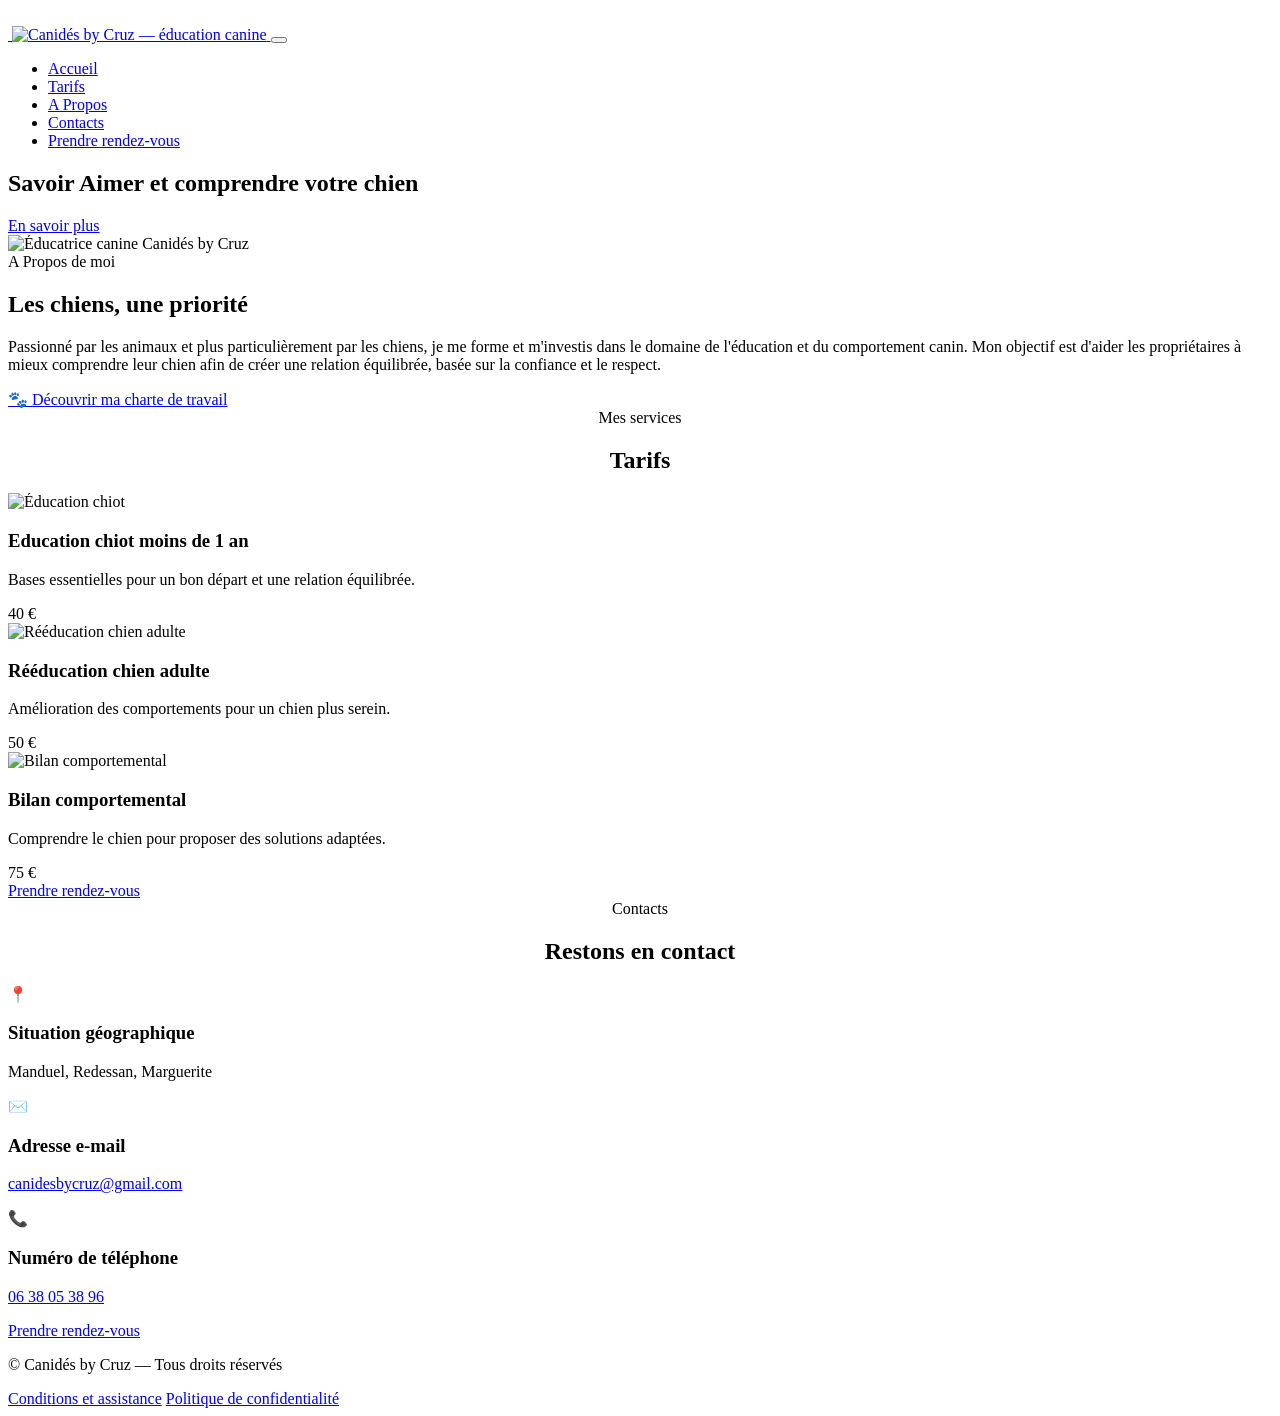
==== index.html @ 5c5f5c9a "Add files via upload" ====
<!DOCTYPE html>
<html lang="fr">
<head>
<meta charset="UTF-8">
<meta name="viewport" content="width=device-width, initial-scale=1.0">
<title>Canidés by Cruz — Éducation et comportement canin</title>
<meta name="description" content="Éducation canine, rééducation et bilan comportemental pour chiens à Manduel, Redessan, Marguerite (Gard).">
<link rel="icon" href="assets/images/logo-icon.png">
<link rel="preconnect" href="https://fonts.googleapis.com">
<link href="https://fonts.googleapis.com/css2?family=Abril+Fatface&family=Caveat:wght@700&family=Poppins:wght@400;500;600;700&display=swap" rel="stylesheet">
<link rel="stylesheet" href="assets/css/style.css">
</head>
<body>
<script>document.documentElement.classList.add('js-loading');</script>
<div class="page-transition" id="pageTransition" aria-hidden="true"><img class="pt-logo" src="assets/images/logo-dog.png" alt=""></div>

<header class="site-header">
  <div class="container">
    <a href="#accueil" class="logo">
      <img class="logo-dog" src="assets/images/logo-dog.png" alt="">
      <img class="logo-word" src="assets/images/logo-word.png" alt="Canidés by Cruz — éducation canine">
    </a>
    <button class="nav-toggle" id="navToggle" aria-label="Menu">
      <span></span><span></span><span></span>
    </button>
    <ul class="nav-links" id="navLinks">
      <li><a href="#accueil">Accueil</a></li>
      <li><a href="#tarifs">Tarifs</a></li>
      <li><a href="#a-propos">A Propos</a></li>
      <li><a href="#contact">Contacts</a></li>
      <li><a href="pre-bilan.html" class="nav-cta">Prendre rendez-vous</a></li>
    </ul>
  </div>
</header>

<section id="accueil" class="hero">
  <div class="container hero-content">
    <h1>Savoir Aimer et comprendre votre chien</h1>
    <a href="#a-propos" class="btn">En savoir plus</a>
  </div>
</section>

<section id="a-propos" class="bg-peach">
  <div class="container about-grid">
    <div class="about-photo">
      <img src="assets/images/about-photo.jpg" alt="Éducatrice canine Canidés by Cruz">
    </div>
    <div class="about-text">
      <span class="section-kicker">A Propos de moi</span>
      <h2 class="section-title">Les chiens, une priorité</h2>
      <p>Passionné par les animaux et plus particulièrement par les chiens, je me forme et m'investis dans le domaine de l'éducation et du comportement canin. Mon objectif est d'aider les propriétaires à mieux comprendre leur chien afin de créer une relation équilibrée, basée sur la confiance et le respect.</p>
      <a href="charte.html" class="about-link">🐾 Découvrir ma charte de travail</a>
    </div>
  </div>
</section>

<section id="tarifs">
  <div class="container">
    <div style="text-align:center">
      <span class="section-kicker">Mes services</span>
      <h2 class="section-title">Tarifs</h2>
    </div>
    <div class="services-grid">
      <div class="service-card">
        <div class="service-photo"><img src="assets/images/icon-1.png" alt="Éducation chiot"></div>
        <div class="service-body">
          <h3>Education chiot moins de 1 an</h3>
          <p>Bases essentielles pour un bon départ et une relation équilibrée.</p>
          <div class="service-price">40 €</div>
        </div>
      </div>
      <div class="service-card">
        <div class="service-photo"><img src="assets/images/icon-2.png" alt="Rééducation chien adulte"></div>
        <div class="service-body">
          <h3>Rééducation chien adulte</h3>
          <p>Amélioration des comportements pour un chien plus serein.</p>
          <div class="service-price">50 €</div>
        </div>
      </div>
      <div class="service-card">
        <div class="service-photo"><img src="assets/images/icon-3.png" alt="Bilan comportemental"></div>
        <div class="service-body">
          <h3>Bilan comportemental</h3>
          <p>Comprendre le chien pour proposer des solutions adaptées.</p>
          <div class="service-price">75 €</div>
        </div>
      </div>
    </div>
    <div class="contact-cta">
      <a href="pre-bilan.html" class="btn">Prendre rendez-vous</a>
    </div>
  </div>
</section>

<section id="contact" class="bg-peach">
  <div class="container">
    <div style="text-align:center">
      <span class="section-kicker">Contacts</span>
      <h2 class="section-title">Restons en contact</h2>
    </div>
    <div class="contact-grid">
      <div class="contact-card">
        <div class="icon">📍</div>
        <h3>Situation géographique</h3>
        <p>Manduel, Redessan, Marguerite</p>
      </div>
      <div class="contact-card">
        <div class="icon">✉️</div>
        <h3>Adresse e-mail</h3>
        <p><a href="mailto:canidesbycruz@gmail.com">canidesbycruz@gmail.com</a></p>
      </div>
      <div class="contact-card">
        <div class="icon">📞</div>
        <h3>Numéro de téléphone</h3>
        <p><a href="tel:0638053896">06 38 05 38 96</a></p>
      </div>
    </div>
    <div class="contact-cta">
      <a href="pre-bilan.html" class="btn">Prendre rendez-vous</a>
    </div>
  </div>
</section>

<footer>
  <div class="container">
    <p>&copy; <span id="year"></span> Canidés by Cruz — Tous droits réservés</p>
    <div class="footer-links">
      <a href="#">Conditions et assistance</a>
      <a href="#">Politique de confidentialité</a>
    </div>
  </div>
</footer>

<script src="assets/js/script.js"></script>
</body>
</html>
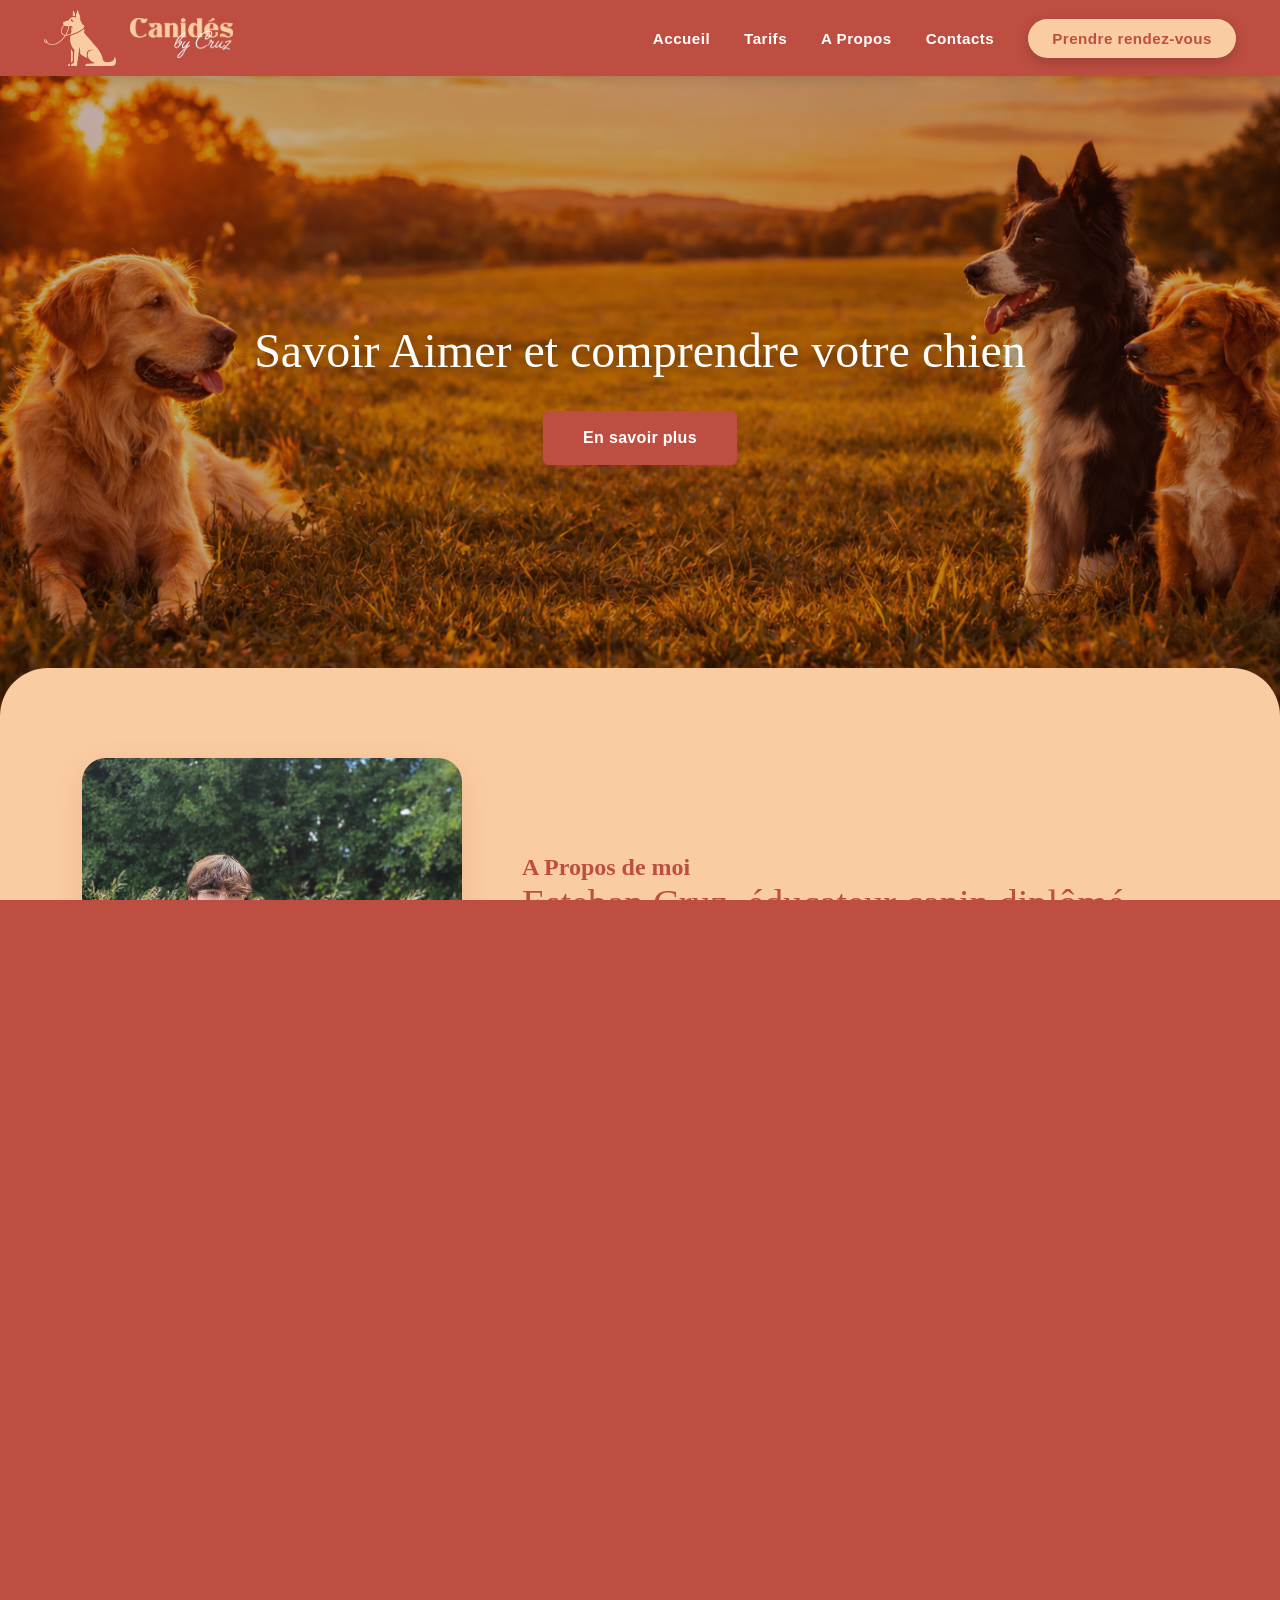
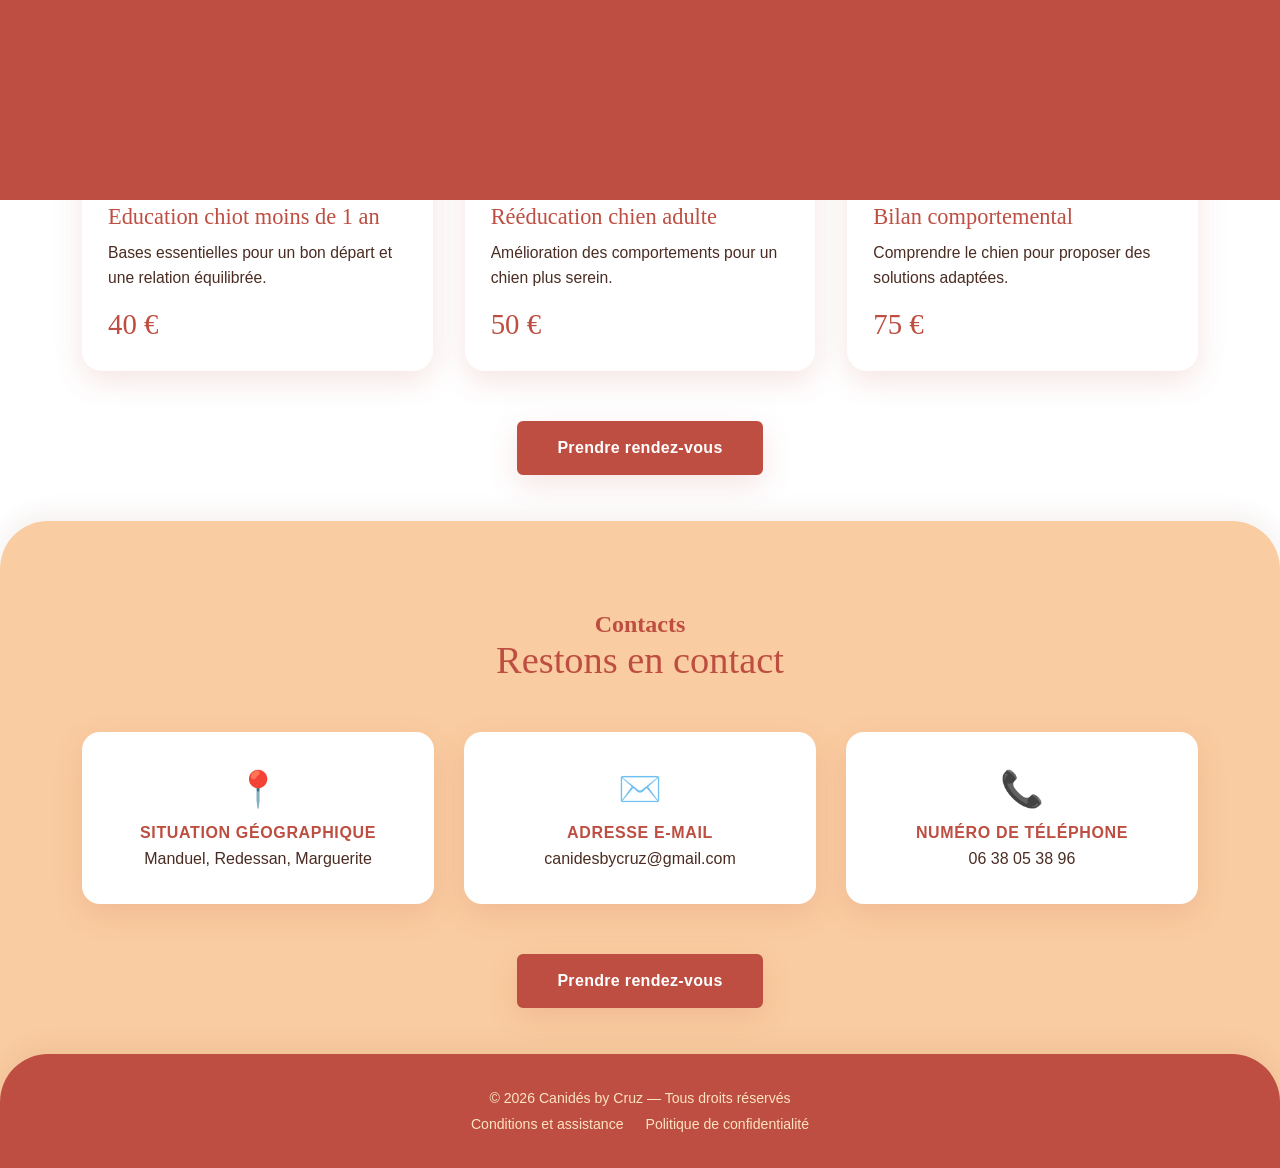
==== commit ef0b0da2: "Add files via upload" ====
--- a/index.html
+++ b/index.html
@@ -43,13 +43,16 @@
 <section id="a-propos" class="bg-peach">
   <div class="container about-grid">
     <div class="about-photo">
-      <img src="assets/images/about-photo.jpg" alt="Éducatrice canine Canidés by Cruz">
+      <img src="assets/images/about-photo.jpg" alt="Esteban Cruz, éducateur canin diplômé d'État">
     </div>
     <div class="about-text">
       <span class="section-kicker">A Propos de moi</span>
-      <h2 class="section-title">Les chiens, une priorité</h2>
-      <p>Passionné par les animaux et plus particulièrement par les chiens, je me forme et m'investis dans le domaine de l'éducation et du comportement canin. Mon objectif est d'aider les propriétaires à mieux comprendre leur chien afin de créer une relation équilibrée, basée sur la confiance et le respect.</p>
-      <a href="charte.html" class="about-link">🐾 Découvrir ma charte de travail</a>
+      <h2 class="section-title">Esteban Cruz, éducateur canin diplômé d'État</h2>
+      <p>Passionné par les chiens depuis toujours, j'ai choisi d'en faire mon métier afin d'aider les propriétaires à mieux comprendre leur compagnon et à construire une relation équilibrée et respectueuse. Très tôt, j'ai orienté mon parcours vers le domaine canin, en alliant connaissances théoriques, pratique de terrain et accompagnement humain.</p>
+      <div class="about-actions">
+        <a href="a-propos.html" class="btn">Découvrir mon parcours</a>
+        <a href="charte.html" class="about-link">🐾 Ma charte de travail</a>
+      </div>
     </div>
   </div>
 </section>
--- a/assets/css/style.css
+++ b/assets/css/style.css
@@ -0,0 +1,599 @@
+/* Canidés by Cruz — couleurs officielles, ne pas modifier */
+:root {
+  --red: #bd4e41;
+  --red-dark: #a33f34;
+  --peach: #facca1;
+  --peach-light: #fde3c4;
+  --white: #ffffff;
+  --text: #4a2c22;
+  --shadow: 0 10px 30px rgba(189, 78, 65, 0.15);
+}
+
+* { box-sizing: border-box; margin: 0; padding: 0; }
+
+html { scroll-behavior: smooth; }
+
+body {
+  font-family: 'Poppins', sans-serif;
+  color: var(--text);
+  background: var(--white);
+  overflow-x: hidden;
+}
+
+h1, h2, h3 { font-family: 'Abril Fatface', serif; font-weight: 400; line-height: 1.15; }
+
+.script {
+  font-family: 'Caveat', cursive;
+  font-weight: 700;
+}
+
+img { max-width: 100%; display: block; }
+
+a { text-decoration: none; color: inherit; }
+
+.container {
+  max-width: 1180px;
+  margin: 0 auto;
+  padding: 0 32px;
+}
+
+/* Header */
+.site-header {
+  position: sticky;
+  top: 0;
+  z-index: 100;
+  background: var(--red);
+  box-shadow: 0 2px 12px rgba(0,0,0,0.12);
+}
+
+.site-header .container {
+  display: flex;
+  align-items: center;
+  justify-content: space-between;
+  max-width: 100%;
+  padding-top: 10px;
+  padding-bottom: 10px;
+  padding-left: 44px;
+  padding-right: 44px;
+}
+
+.logo {
+  display: flex;
+  align-items: center;
+  gap: 14px;
+  flex-shrink: 0;
+  transition: transform 0.3s ease;
+}
+.logo:hover { transform: scale(1.04); }
+
+.logo img { width: auto; display: block; }
+.logo-dog { height: 56px; }
+.logo-word { height: 40px; }
+
+.nav-links {
+  display: flex;
+  align-items: center;
+  gap: 34px;
+  list-style: none;
+  margin-left: auto;
+}
+
+.nav-links > li { display: flex; align-items: center; }
+
+.nav-links a {
+  color: var(--white);
+  font-weight: 600;
+  font-size: 0.95rem;
+  letter-spacing: 0.03em;
+  position: relative;
+  transition: color 0.2s;
+}
+
+/* soulignement animé au survol des liens simples */
+.nav-links a:not(.nav-cta)::after {
+  content: "";
+  position: absolute;
+  left: 0;
+  bottom: -6px;
+  width: 100%;
+  height: 2px;
+  background: var(--peach);
+  transform: scaleX(0);
+  transform-origin: left;
+  transition: transform 0.28s ease;
+}
+.nav-links a:not(.nav-cta):hover { color: var(--peach); }
+.nav-links a:not(.nav-cta):hover::after { transform: scaleX(1); }
+
+/* bouton "Prendre rendez-vous" tout à droite */
+.nav-cta {
+  background: var(--peach);
+  color: var(--red) !important;
+  padding: 11px 24px;
+  border-radius: 40px;
+  font-weight: 700 !important;
+  letter-spacing: 0.02em;
+  box-shadow: 0 4px 14px rgba(0,0,0,0.18);
+  transition: transform 0.2s ease, box-shadow 0.2s ease, background 0.2s ease;
+  animation: ctaGlow 2.8s ease-in-out infinite;
+}
+@keyframes ctaGlow {
+  0%, 100% { box-shadow: 0 4px 14px rgba(0,0,0,0.18); }
+  50% { box-shadow: 0 4px 20px rgba(250,204,161,0.85); }
+}
+.nav-cta:hover {
+  color: var(--red) !important;
+  background: #ffffff;
+  transform: translateY(-2px);
+  box-shadow: 0 8px 20px rgba(0,0,0,0.28);
+}
+
+.nav-toggle {
+  display: none;
+  flex-direction: column;
+  gap: 5px;
+  background: none;
+  border: none;
+  cursor: pointer;
+  padding: 6px;
+}
+.nav-toggle span { width: 26px; height: 3px; background: var(--white); border-radius: 2px; }
+
+/* Hero */
+.hero {
+  position: relative;
+  min-height: 640px;
+  display: flex;
+  align-items: center;
+  justify-content: center;
+  text-align: center;
+  overflow: hidden;
+}
+.hero::before {
+  content: "";
+  position: absolute;
+  inset: 0;
+  background: url('../images/hero.png') center/cover no-repeat;
+  animation: kenburns 20s ease-out both;
+  z-index: 0;
+}
+.hero::after {
+  content: "";
+  position: absolute;
+  inset: 0;
+  background: linear-gradient(rgba(60,20,10,0.32), rgba(60,20,10,0.32));
+  z-index: 1;
+}
+.hero-content { position: relative; z-index: 2; }
+
+.hero-content h1 {
+  color: var(--white);
+  font-size: 3rem;
+  text-shadow: 0 3px 12px rgba(0,0,0,0.35);
+  max-width: 780px;
+  margin: 0 auto 32px;
+  animation: fadeInUp 0.9s ease 0.3s both;
+}
+.hero-content .btn { animation: fadeInUp 0.9s ease 0.6s both; }
+
+.btn {
+  position: relative;
+  overflow: hidden;
+  display: inline-block;
+  background: var(--red);
+  color: var(--white);
+  padding: 16px 38px;
+  border-radius: 6px;
+  font-weight: 700;
+  letter-spacing: 0.02em;
+  box-shadow: var(--shadow);
+  border: 2px solid var(--red);
+  transition: transform 0.2s, background 0.2s, box-shadow 0.2s;
+  cursor: pointer;
+  font-size: 1rem;
+}
+/* reflet lumineux qui balaie le bouton au survol */
+.btn::after {
+  content: "";
+  position: absolute;
+  top: 0;
+  left: -130%;
+  width: 60%;
+  height: 100%;
+  background: linear-gradient(120deg, transparent, rgba(255,255,255,0.4), transparent);
+  transform: skewX(-20deg);
+  transition: left 0.6s ease;
+}
+.btn:hover::after { left: 150%; }
+.btn:hover {
+  transform: translateY(-3px);
+  background: var(--red-dark);
+  box-shadow: 0 12px 26px rgba(189,78,65,0.35);
+}
+
+.btn-outline {
+  background: transparent;
+  color: var(--red);
+  border: 2px solid var(--red);
+}
+.btn-outline:hover { background: var(--red); color: var(--white); }
+
+/* Sections */
+section { padding: 90px 0; }
+.bg-peach { background: var(--peach); }
+
+/* Transitions douces : panneaux arrondis qui se chevauchent.
+   Chaque section remonte légèrement sur la précédente et ses coins
+   supérieurs arrondis laissent apparaître la couleur du dessous. */
+#a-propos, #tarifs, #contact, footer {
+  position: relative;
+  border-top-left-radius: 48px;
+  border-top-right-radius: 48px;
+  margin-top: -48px;
+  box-shadow: 0 -8px 24px rgba(120,45,35,0.07);
+}
+#a-propos { z-index: 1; }
+#tarifs   { z-index: 2; }
+#contact  { z-index: 3; }
+footer    { z-index: 4; }
+
+.section-title {
+  color: var(--red);
+  font-size: 2.4rem;
+  margin-bottom: 8px;
+}
+.section-kicker {
+  font-family: 'Caveat', cursive;
+  font-size: 1.5rem;
+  color: var(--red);
+  font-weight: 700;
+}
+
+/* About */
+.about-grid {
+  display: grid;
+  grid-template-columns: 380px 1fr;
+  gap: 60px;
+  align-items: center;
+}
+.about-photo {
+  border-radius: 24px;
+  overflow: hidden;
+  box-shadow: var(--shadow);
+  aspect-ratio: 3/4;
+  transition: transform 0.4s ease, box-shadow 0.4s ease;
+}
+.about-photo:hover {
+  transform: translateY(-6px);
+  box-shadow: 0 22px 44px rgba(189,78,65,0.28);
+}
+.about-photo img { width: 100%; height: 100%; object-fit: cover; transition: transform 0.6s cubic-bezier(.2,.7,.2,1); }
+.about-photo:hover img { transform: scale(1.06); }
+.about-text p { margin-top: 20px; font-size: 1.08rem; line-height: 1.75; }
+
+/* Services / Tarifs */
+.services-grid {
+  display: grid;
+  grid-template-columns: repeat(3, 1fr);
+  gap: 32px;
+  margin-top: 50px;
+}
+.service-card {
+  position: relative;
+  background: var(--white);
+  border-radius: 20px;
+  overflow: hidden;
+  box-shadow: var(--shadow);
+  transition: transform 0.4s cubic-bezier(.2,.7,.2,1), box-shadow 0.4s ease;
+}
+/* barre d'accent qui se déploie en haut de la carte au survol */
+.service-card::before {
+  content: "";
+  position: absolute;
+  top: 0; left: 0; right: 0;
+  height: 5px;
+  background: var(--red);
+  transform: scaleX(0);
+  transform-origin: left;
+  transition: transform 0.4s ease;
+  z-index: 3;
+}
+.service-card:hover::before { transform: scaleX(1); }
+.service-card:hover {
+  transform: translateY(-14px);
+  box-shadow: 0 24px 46px rgba(189,78,65,0.30);
+}
+.service-photo { height: 260px; overflow: hidden; }
+.service-photo img {
+  width: 100%; height: 100%;
+  object-fit: cover; object-position: 50% 12%;
+  transition: transform 0.6s cubic-bezier(.2,.7,.2,1);
+}
+.service-card:hover .service-photo img { transform: scale(1.09); }
+.service-body { padding: 26px 26px 30px; }
+.service-body h3 { color: var(--red); font-size: 1.4rem; margin-bottom: 10px; transition: color 0.3s ease; }
+.service-body p { font-size: 0.98rem; line-height: 1.6; margin-bottom: 18px; }
+.service-price {
+  font-family: 'Abril Fatface', serif;
+  font-size: 1.8rem;
+  color: var(--red);
+  display: inline-block;
+  transition: transform 0.35s cubic-bezier(.2,.7,.2,1);
+}
+.service-card:hover .service-price { transform: scale(1.14); }
+
+/* Contact */
+.contact-grid {
+  display: grid;
+  grid-template-columns: repeat(3, 1fr);
+  gap: 30px;
+  margin-top: 50px;
+  text-align: center;
+}
+.contact-card {
+  background: var(--white);
+  border-radius: 18px;
+  padding: 36px 24px;
+  box-shadow: var(--shadow);
+  transition: transform 0.3s cubic-bezier(.2,.7,.2,1), box-shadow 0.3s ease;
+}
+.contact-card:hover {
+  transform: translateY(-8px);
+  box-shadow: 0 18px 36px rgba(189,78,65,0.22);
+}
+.contact-card .icon {
+  font-size: 2.2rem;
+  margin-bottom: 14px;
+  display: inline-block;
+  transition: transform 0.35s cubic-bezier(.34,1.56,.64,1);
+}
+.contact-card:hover .icon { transform: scale(1.25) translateY(-3px); }
+.contact-card h3 { font-family: 'Poppins', sans-serif; font-weight: 700; font-size: 1rem; color: var(--red); margin-bottom: 8px; text-transform: uppercase; letter-spacing: 0.04em; }
+.contact-cta { text-align: center; margin-top: 50px; }
+
+/* Footer */
+footer {
+  background: var(--red);
+  color: var(--peach-light);
+  padding: 36px 0;
+  text-align: center;
+  font-size: 0.88rem;
+}
+footer .footer-links { margin-top: 10px; display: flex; gap: 22px; justify-content: center; flex-wrap: wrap; }
+footer a:hover { color: var(--white); }
+
+/* Pré-bilan form page */
+.form-page-hero {
+  background: var(--red);
+  padding: 70px 0 60px;
+  text-align: center;
+  color: var(--white);
+}
+.form-page-hero h1 { color: var(--peach); font-size: 2.6rem; margin-bottom: 14px; }
+.form-page-hero p { max-width: 620px; margin: 0 auto; font-size: 1.05rem; line-height: 1.6; }
+
+.form-wrap {
+  max-width: 720px;
+  margin: -40px auto 0;
+  background: var(--white);
+  border-radius: 22px;
+  box-shadow: var(--shadow);
+  padding: 46px;
+  position: relative;
+  z-index: 2;
+}
+
+.form-row { display: grid; grid-template-columns: 1fr 1fr; gap: 20px; }
+.field { margin-bottom: 20px; }
+.field label { display: block; font-weight: 600; margin-bottom: 7px; font-size: 0.92rem; color: var(--red-dark); }
+.field input, .field select, .field textarea {
+  width: 100%;
+  padding: 13px 16px;
+  border: 2px solid var(--peach);
+  border-radius: 10px;
+  font-family: 'Poppins', sans-serif;
+  font-size: 0.96rem;
+  color: var(--text);
+  background: #fffaf4;
+  transition: border-color 0.2s;
+}
+.field input:focus, .field select:focus, .field textarea:focus {
+  outline: none;
+  border-color: var(--red);
+}
+.field textarea { resize: vertical; min-height: 120px; }
+
+.form-note { font-size: 0.85rem; color: #8a6a5c; margin-top: -6px; margin-bottom: 24px; }
+
+.first-rdv-note {
+  background: var(--peach-light);
+  border: 2px solid var(--peach);
+  border-radius: 12px;
+  padding: 16px 20px;
+  font-size: 0.94rem;
+  line-height: 1.55;
+  color: var(--red-dark);
+  margin-bottom: 24px;
+}
+.first-rdv-note strong { color: var(--red); }
+
+/* Charte */
+.charte-intro {
+  text-align: center;
+  max-width: 720px;
+  margin: 0 auto 50px;
+  font-size: 1.08rem;
+  line-height: 1.7;
+}
+.charte-list {
+  max-width: 820px;
+  margin: 0 auto;
+  display: flex;
+  flex-direction: column;
+  gap: 26px;
+}
+.charte-item {
+  background: var(--white);
+  border-radius: 18px;
+  box-shadow: var(--shadow);
+  padding: 30px 34px;
+  display: flex;
+  gap: 22px;
+  align-items: flex-start;
+  transition: transform 0.3s cubic-bezier(.2,.7,.2,1), box-shadow 0.3s ease;
+}
+.charte-item:hover {
+  transform: translateX(8px);
+  box-shadow: 0 16px 32px rgba(189,78,65,0.20);
+}
+.charte-item .paw {
+  font-size: 1.8rem;
+  line-height: 1;
+  flex-shrink: 0;
+  transition: transform 0.35s cubic-bezier(.34,1.56,.64,1);
+}
+.charte-item:hover .paw { transform: rotate(-14deg) scale(1.18); }
+.charte-item h3 { color: var(--red); font-size: 1.35rem; margin-bottom: 8px; }
+.charte-item p { line-height: 1.65; font-size: 1rem; }
+
+.about-link {
+  display: inline-block;
+  margin-top: 22px;
+  font-weight: 700;
+  color: var(--red);
+  text-decoration: underline;
+  transition: transform 0.2s ease;
+}
+.about-link:hover { transform: translateX(4px); }
+
+/* ===== Animations ===== */
+@keyframes slideDown {
+  from { transform: translateY(-100%); opacity: 0; }
+  to { transform: translateY(0); opacity: 1; }
+}
+@keyframes fadeInUp {
+  from { opacity: 0; transform: translateY(30px); }
+  to { opacity: 1; transform: translateY(0); }
+}
+@keyframes fadeIn {
+  from { opacity: 0; }
+  to { opacity: 1; }
+}
+@keyframes kenburns {
+  from { transform: scale(1); }
+  to { transform: scale(1.09); }
+}
+
+/* Entrée du site */
+.site-header { animation: slideDown 0.6s ease both; }
+.logo { animation: fadeIn 0.9s ease 0.2s both; }
+.form-page-hero h1 { animation: fadeInUp 0.8s ease 0.15s both; }
+.form-page-hero p { animation: fadeInUp 0.8s ease 0.35s both; }
+
+/* Apparition en cascade des liens de la barre */
+.nav-links > li { animation: fadeInUp 0.5s ease both; }
+.nav-links > li:nth-child(1) { animation-delay: 0.25s; }
+.nav-links > li:nth-child(2) { animation-delay: 0.33s; }
+.nav-links > li:nth-child(3) { animation-delay: 0.41s; }
+.nav-links > li:nth-child(4) { animation-delay: 0.49s; }
+.nav-links > li:nth-child(5) { animation-delay: 0.57s; }
+
+/* Révélation au défilement (activée par JS) */
+.reveal {
+  opacity: 0;
+  transform: translateY(28px);
+  transition: opacity 0.7s ease, transform 0.7s ease;
+}
+.reveal.visible {
+  opacity: 1;
+  transform: translateY(0);
+}
+
+/* ===== Transition entre les pages ===== */
+.page-transition {
+  position: fixed;
+  inset: 0;
+  z-index: 9999;
+  background: var(--red);
+  display: flex;
+  align-items: center;
+  justify-content: center;
+  transform: translateY(100%);
+  pointer-events: none;
+}
+/* couvre l'écran dès le chargement (classe posée par un script inline) */
+.js-loading .page-transition { transform: translateY(0); }
+
+.page-transition .pt-logo {
+  width: 96px;
+  height: auto;
+  opacity: 0;
+  transform: scale(0.5);
+}
+
+/* Arrivée sur la page : le panneau remonte et sort par le haut,
+   avec un ralenti doux en fin de course (pas de disparition sèche). */
+.page-transition.pt-reveal {
+  animation: ptReveal 0.95s cubic-bezier(.33,0,.12,1) forwards;
+}
+@keyframes ptReveal {
+  0%   { transform: translateY(0); }
+  100% { transform: translateY(-100%); }
+}
+
+/* Départ vers une autre page : le panneau monte pour couvrir l'écran */
+.page-transition.pt-cover {
+  transform: translateY(0);
+  transition: transform 0.55s cubic-bezier(.76,0,.24,1);
+}
+.page-transition.pt-cover .pt-logo {
+  opacity: 1;
+  transform: scale(1);
+  transition: opacity 0.35s ease 0.15s, transform 0.5s cubic-bezier(.34,1.56,.64,1) 0.15s;
+}
+
+/* Respect de la préférence "moins d'animations" */
+@media (prefers-reduced-motion: reduce) {
+  *, *::before, *::after {
+    animation-duration: 0.001ms !important;
+    animation-iteration-count: 1 !important;
+    transition-duration: 0.001ms !important;
+  }
+  .reveal { opacity: 1 !important; transform: none !important; }
+  .page-transition { display: none; }
+}
+
+.form-alt {
+  text-align: center;
+  margin-top: 30px;
+  padding-top: 24px;
+  border-top: 1px solid var(--peach);
+  font-size: 0.92rem;
+}
+
+/* Mobile nav */
+@media (max-width: 900px) {
+  .nav-links {
+    position: absolute;
+    top: 100%; left: 0; right: 0;
+    background: var(--red);
+    flex-direction: column;
+    padding: 20px 32px 28px;
+    display: none;
+    gap: 18px;
+  }
+  .nav-links.open { display: flex; }
+  .nav-toggle { display: flex; }
+  .site-header .container { padding-left: 20px; padding-right: 20px; }
+  .logo-dog { height: 46px; }
+  .logo-word { height: 33px; }
+  .logo { gap: 10px; }
+  .about-grid { grid-template-columns: 1fr; }
+  .about-photo { max-width: 320px; margin: 0 auto; }
+  .services-grid { grid-template-columns: 1fr; }
+  .contact-grid { grid-template-columns: 1fr; }
+  .hero-content h1 { font-size: 2.1rem; }
+  .form-row { grid-template-columns: 1fr; }
+  .form-wrap { padding: 30px 22px; margin-top: -25px; }
+  section { padding: 60px 0; }
+}
